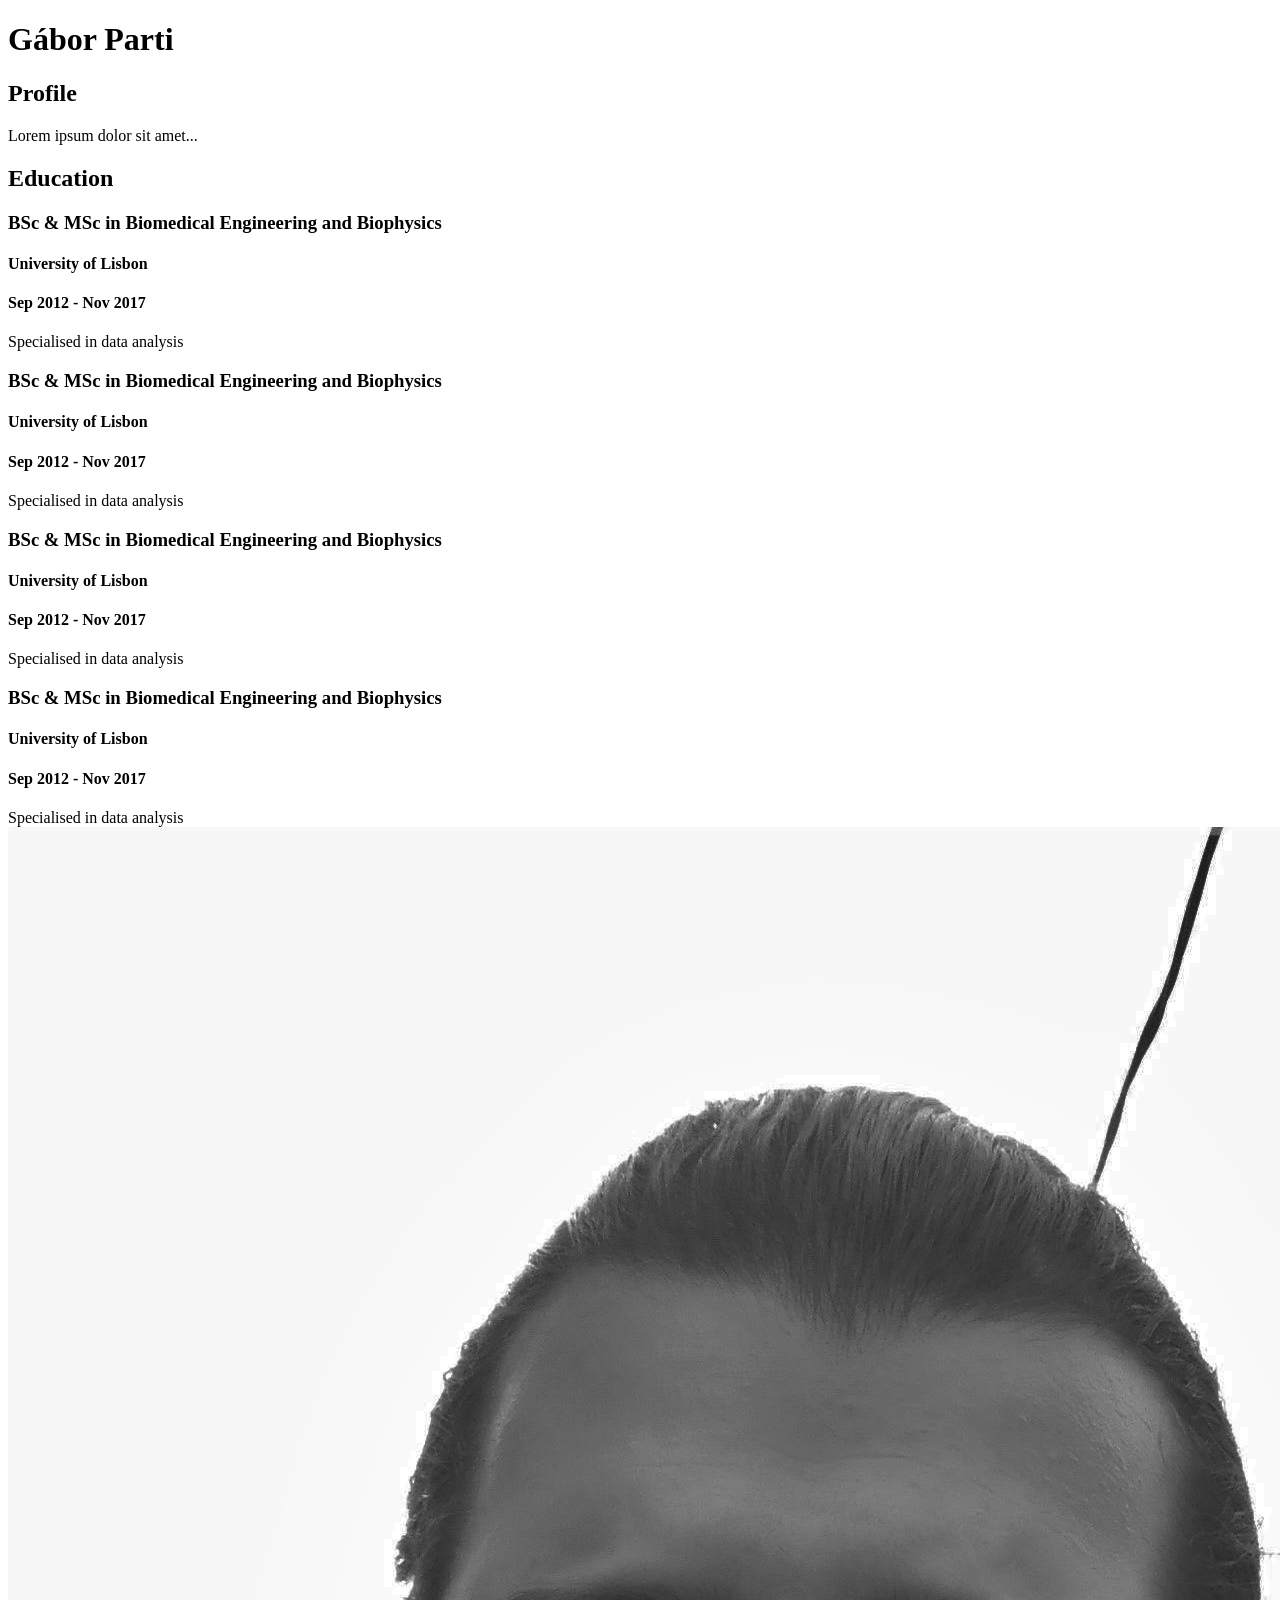
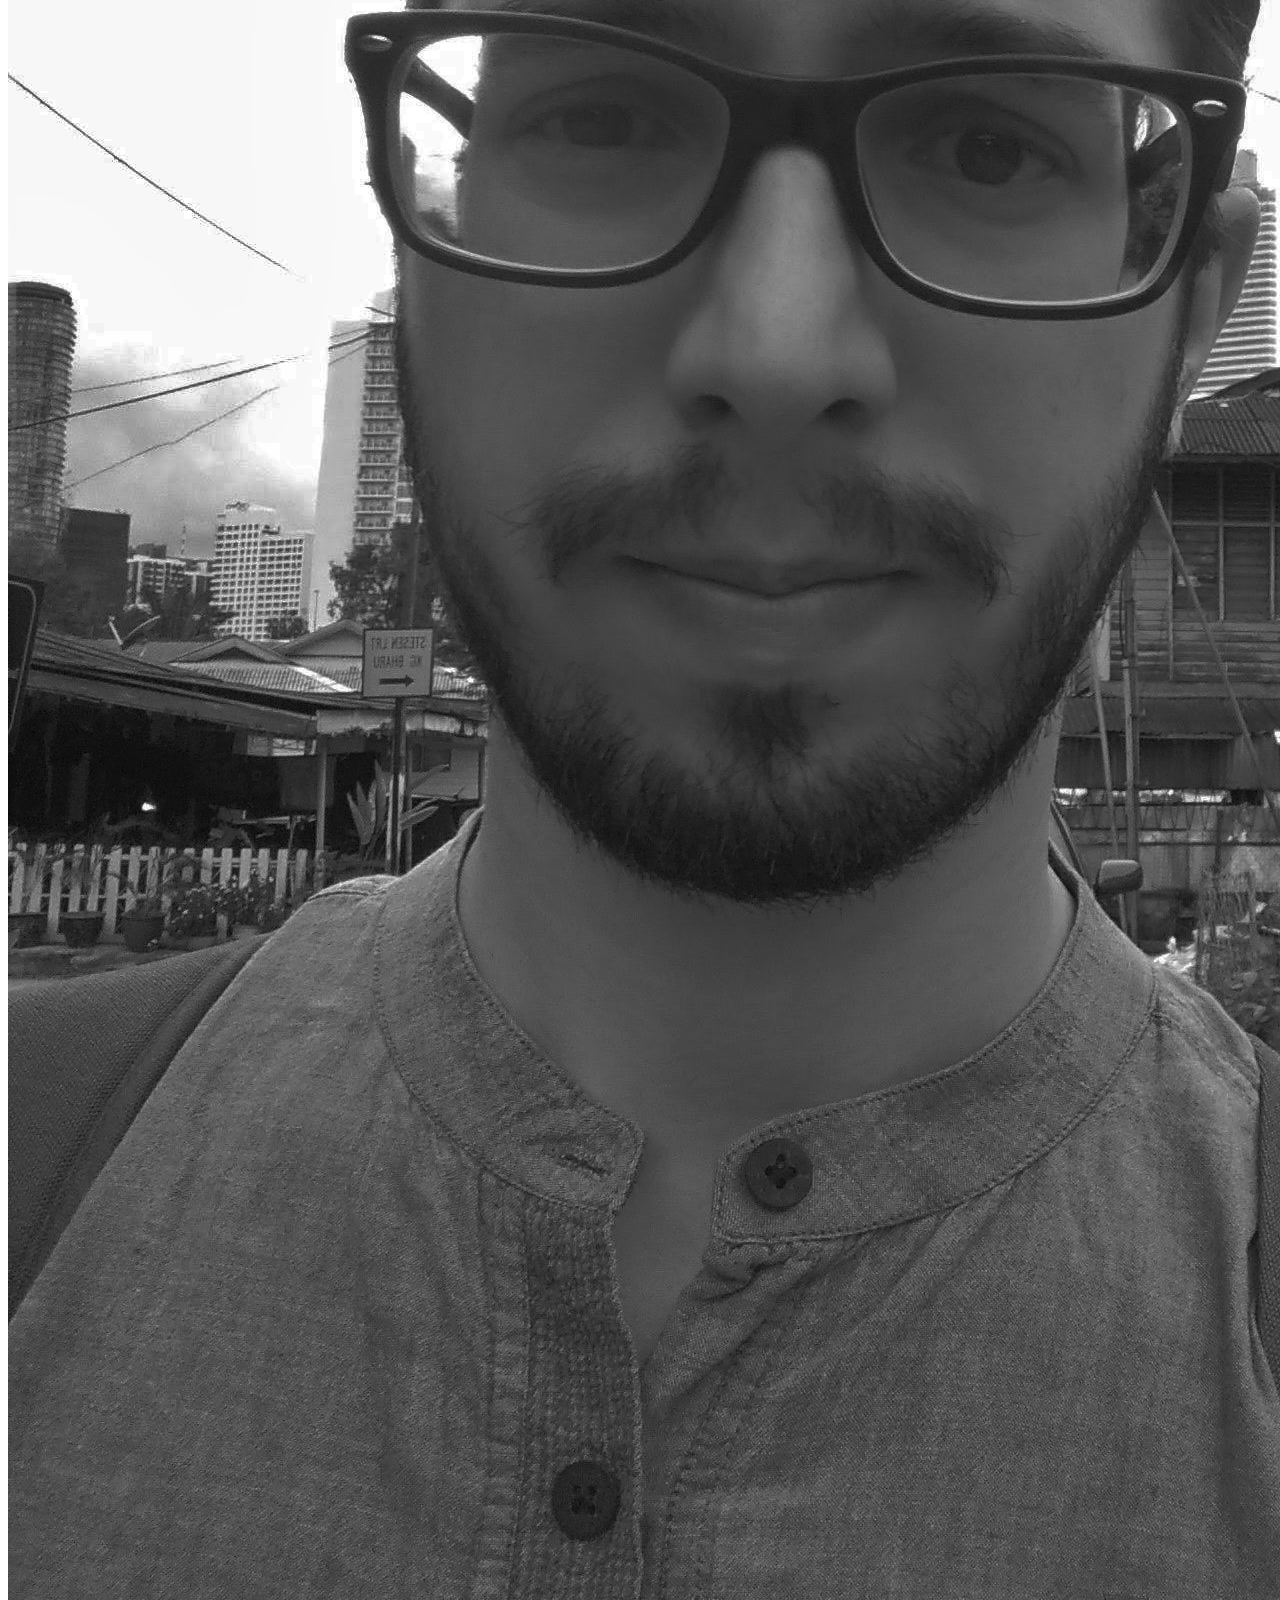
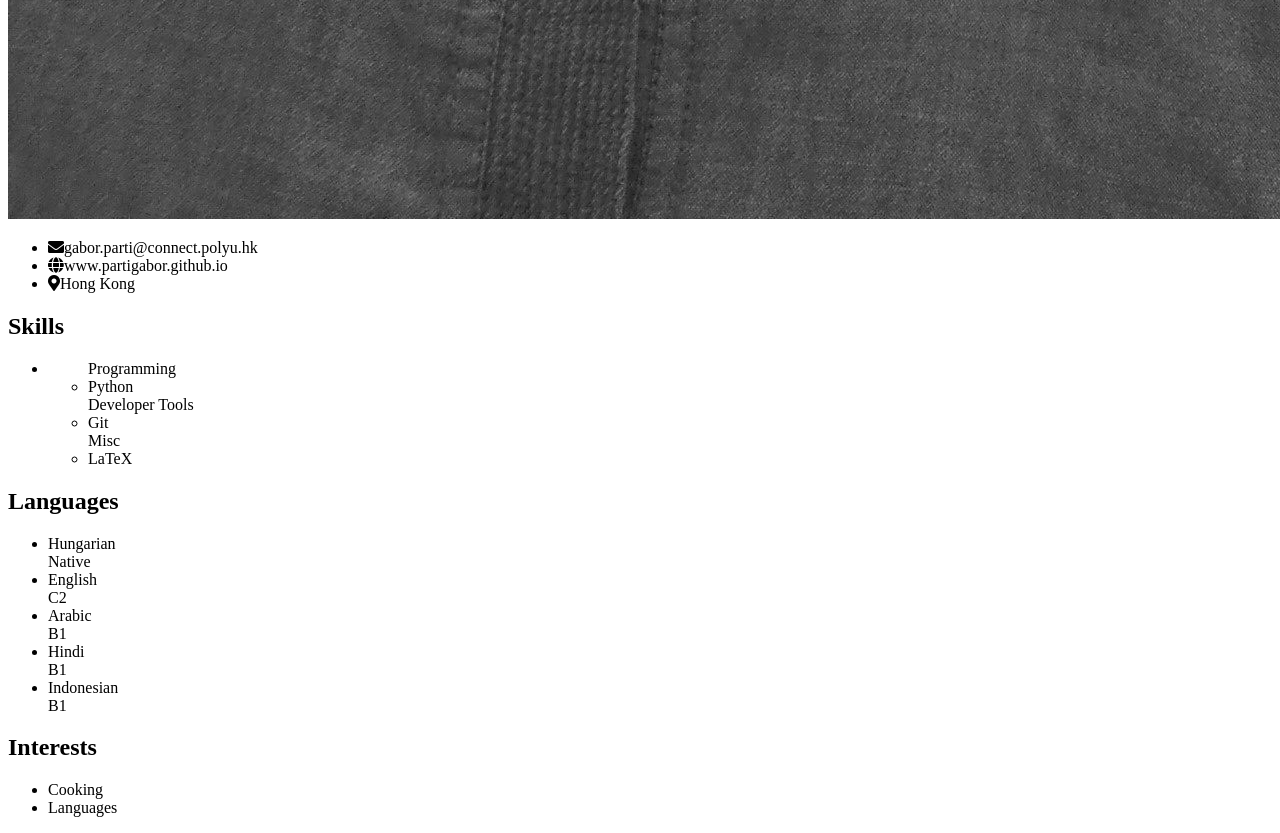
==== docs/index.html @ c067b1f2 "init" ====
<!DOCTYPE html>
<html lang="en">
    

<head>
	<meta name="generator" content="Hugo 0.102.3" />
    <meta charset="UTF-8">
    <meta name="viewport" content="width=device-width, initial-scale=1.0">
    <title>CV</title>

    <link rel="canonical" href="https://partigabor.github.io/cv/" />
    <link rel="stylesheet" href="https://fonts.googleapis.com/css?family=Raleway" />
    <link rel="stylesheet" href="https://fonts.googleapis.com/css?family=Raleway" />
    <link rel="stylesheet" href="https://fonts.googleapis.com/icon?family=Material+Icons" />
    <link rel="stylesheet" href="https://cdnjs.cloudflare.com/ajax/libs/font-awesome/5.15.3/css/all.min.css" integrity="sha512-iBBXm8fW90+nuLcSKlbmrPcLa0OT92xO1BIsZ+ywDWZCvqsWgccV3gFoRBv0z+8dLJgyAHIhR35VZc2oM/gI1w==" crossorigin="anonymous" referrerpolicy="no-referrer" />
    <link rel="stylesheet" href="/cv/style.main.min.005ed00816eb88f102e02040b5a384b4da3451d06d64830fe81d49ed9c777ef0.css" integrity="sha256-AF7QCBbriPEC4CBAtaOEtNo0UdBtZIMP6B1J7Zx3fvA=" crossorigin="anonymous" media="screen,print" />

    
        <meta property="og:title" content="CV" />
        <meta property="og:url" content="https://partigabor.github.io/cv/" />
        <meta property="og:type" content="website" />
        
            <meta property="og:image" content="https://partigabor.github.io/cv/img/avatar.jpg" />
        
        
            <meta property="og:description" content="Lorem ipsum dolor sit amet..." />
            <meta name="description" content="Lorem ipsum dolor sit amet..." />
        
    

    
</head>

<body>
    <div class="content">
        <div class="content__left">
            <h1 class="mainHeading">Gábor <span>Parti</span></h1>
            
<div id="profile" class="section">
    <div class="section__heading">
        <h2 class="section__title">Profile</h2>
    </div>
    <div class="section__content">
        <p>Lorem ipsum dolor sit amet...</p>
    </div>
</div>


            

            
<div id="education" class="section">
    <div class="section__heading">
        <h2 class="section__title">
            Education
        </h2>
    </div>
    <div class="section__content">
        
            <div class="education__item">
                <h3 class="education__title">BSc & MSc in Biomedical Engineering and Biophysics</h3>
                <h4 class="education__place">University of Lisbon</h4>
                <h4 class="education__date">Sep 2012 - Nov 2017</h4>
                <div class="education__description">Specialised in data analysis</div>
            </div>
        
            <div class="education__item">
                <h3 class="education__title">BSc & MSc in Biomedical Engineering and Biophysics</h3>
                <h4 class="education__place">University of Lisbon</h4>
                <h4 class="education__date">Sep 2012 - Nov 2017</h4>
                <div class="education__description">Specialised in data analysis</div>
            </div>
        
            <div class="education__item">
                <h3 class="education__title">BSc & MSc in Biomedical Engineering and Biophysics</h3>
                <h4 class="education__place">University of Lisbon</h4>
                <h4 class="education__date">Sep 2012 - Nov 2017</h4>
                <div class="education__description">Specialised in data analysis</div>
            </div>
        
            <div class="education__item">
                <h3 class="education__title">BSc & MSc in Biomedical Engineering and Biophysics</h3>
                <h4 class="education__place">University of Lisbon</h4>
                <h4 class="education__date">Sep 2012 - Nov 2017</h4>
                <div class="education__description">Specialised in data analysis</div>
            </div>
        
    </div>
</div>


            

        </div>
        <div class="content__right">
            
    <div class="sideSection avatar">
        <div class="avatar__container">
            <img class="avatar__img" src="img/avatar.jpg" alt="photo of me">
        </div>
    </div>

            
<div class="sideSection contact">
    <ul>
        
        <li class="contact__item">
            <i class="fas fa-envelope"></i><span>gabor.parti@connect.polyu.hk</span>
        </li>
        
        <li class="contact__item">
            <i class="fas fa-globe"></i><span>www.partigabor.github.io</span>
        </li>
        
        <li class="contact__item">
            <i class="fas fa-map-marker-alt"></i><span>Hong Kong</span>
        </li>
        
    </ul>
</div>


            
<div class="sideSection">
    <div class="sideSection__heading">
        <h2 class="sideSection__title">Skills</h2>
    </div>
    <div class="sideSection__content">
        <ul class="skills">
            <li>
                
                <ul class="skills__group">
                    <span>Programming</span>
                    
                    <li>Python</li>
                    
                </ul>
                
                <ul class="skills__group">
                    <span>Developer Tools</span>
                    
                    <li>Git</li>
                    
                </ul>
                
                <ul class="skills__group">
                    <span>Misc</span>
                    
                    <li>LaTeX</li>
                    
                </ul>
                
            </li>
        </ul>
    </div>
</div>


            
<div class="sideSection">
    <div class="sideSection__heading">
        <h2 class="sideSection__title">Languages</h2>
    </div>
    <div class="sideSection__content">
        <ul class="language">
            
            <li class="language__item">
                <div class="language__name">Hungarian</div>
                <div class="language__level">Native</div>
            </li>
            
            <li class="language__item">
                <div class="language__name">English</div>
                <div class="language__level">C2</div>
            </li>
            
            <li class="language__item">
                <div class="language__name">Arabic</div>
                <div class="language__level">B1</div>
            </li>
            
            <li class="language__item">
                <div class="language__name">Hindi</div>
                <div class="language__level">B1</div>
            </li>
            
            <li class="language__item">
                <div class="language__name">Indonesian</div>
                <div class="language__level">B1</div>
            </li>
            
        </ul>
    </div>
</div>


            

            
<div class="sideSection">
    <div class="sideSection__heading">
        <h2 class="sideSection__title">Interests</h2>
    </div>
    <div class="sideSection__content">
        <ul class="interests">
            
            <li class="interests__item">Cooking</li>
            
            <li class="interests__item">Languages</li>
            
        </ul>
    </div>
</div>


        </div>
    </div>
</body>
</html>
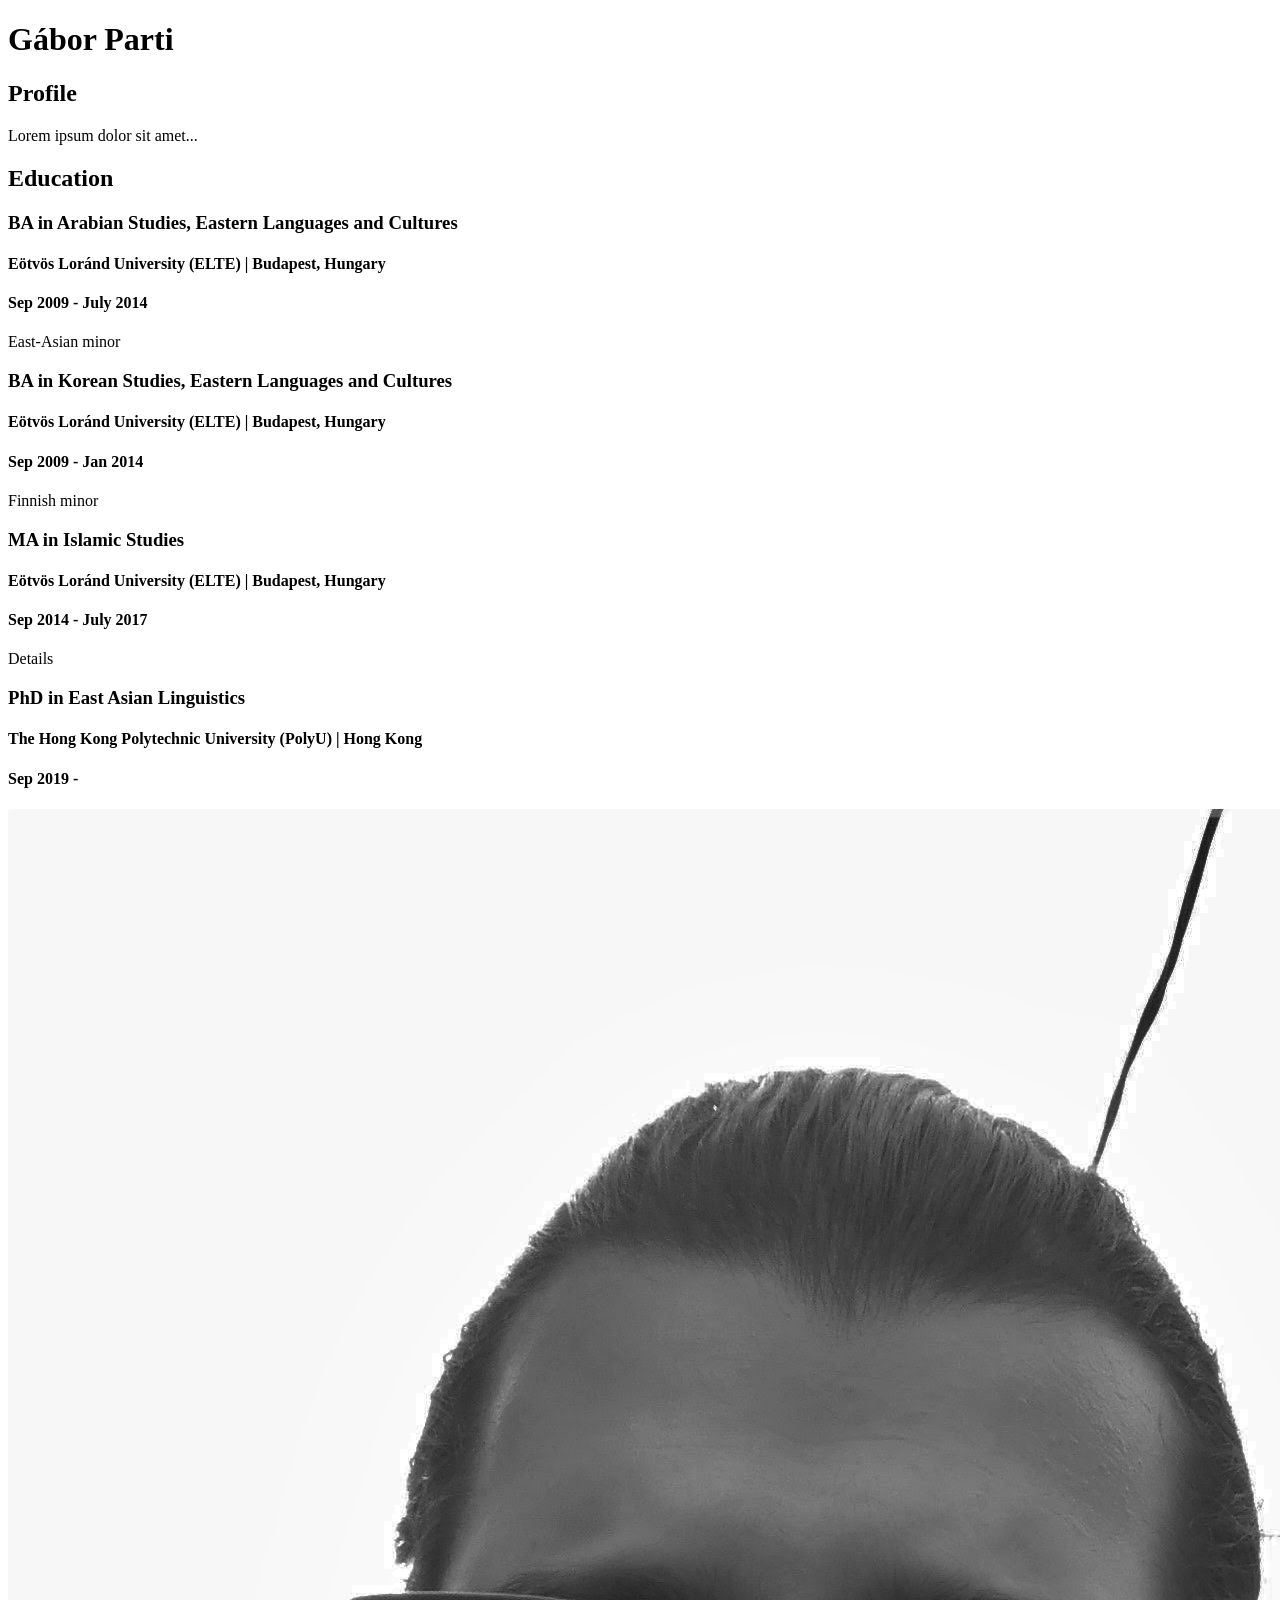
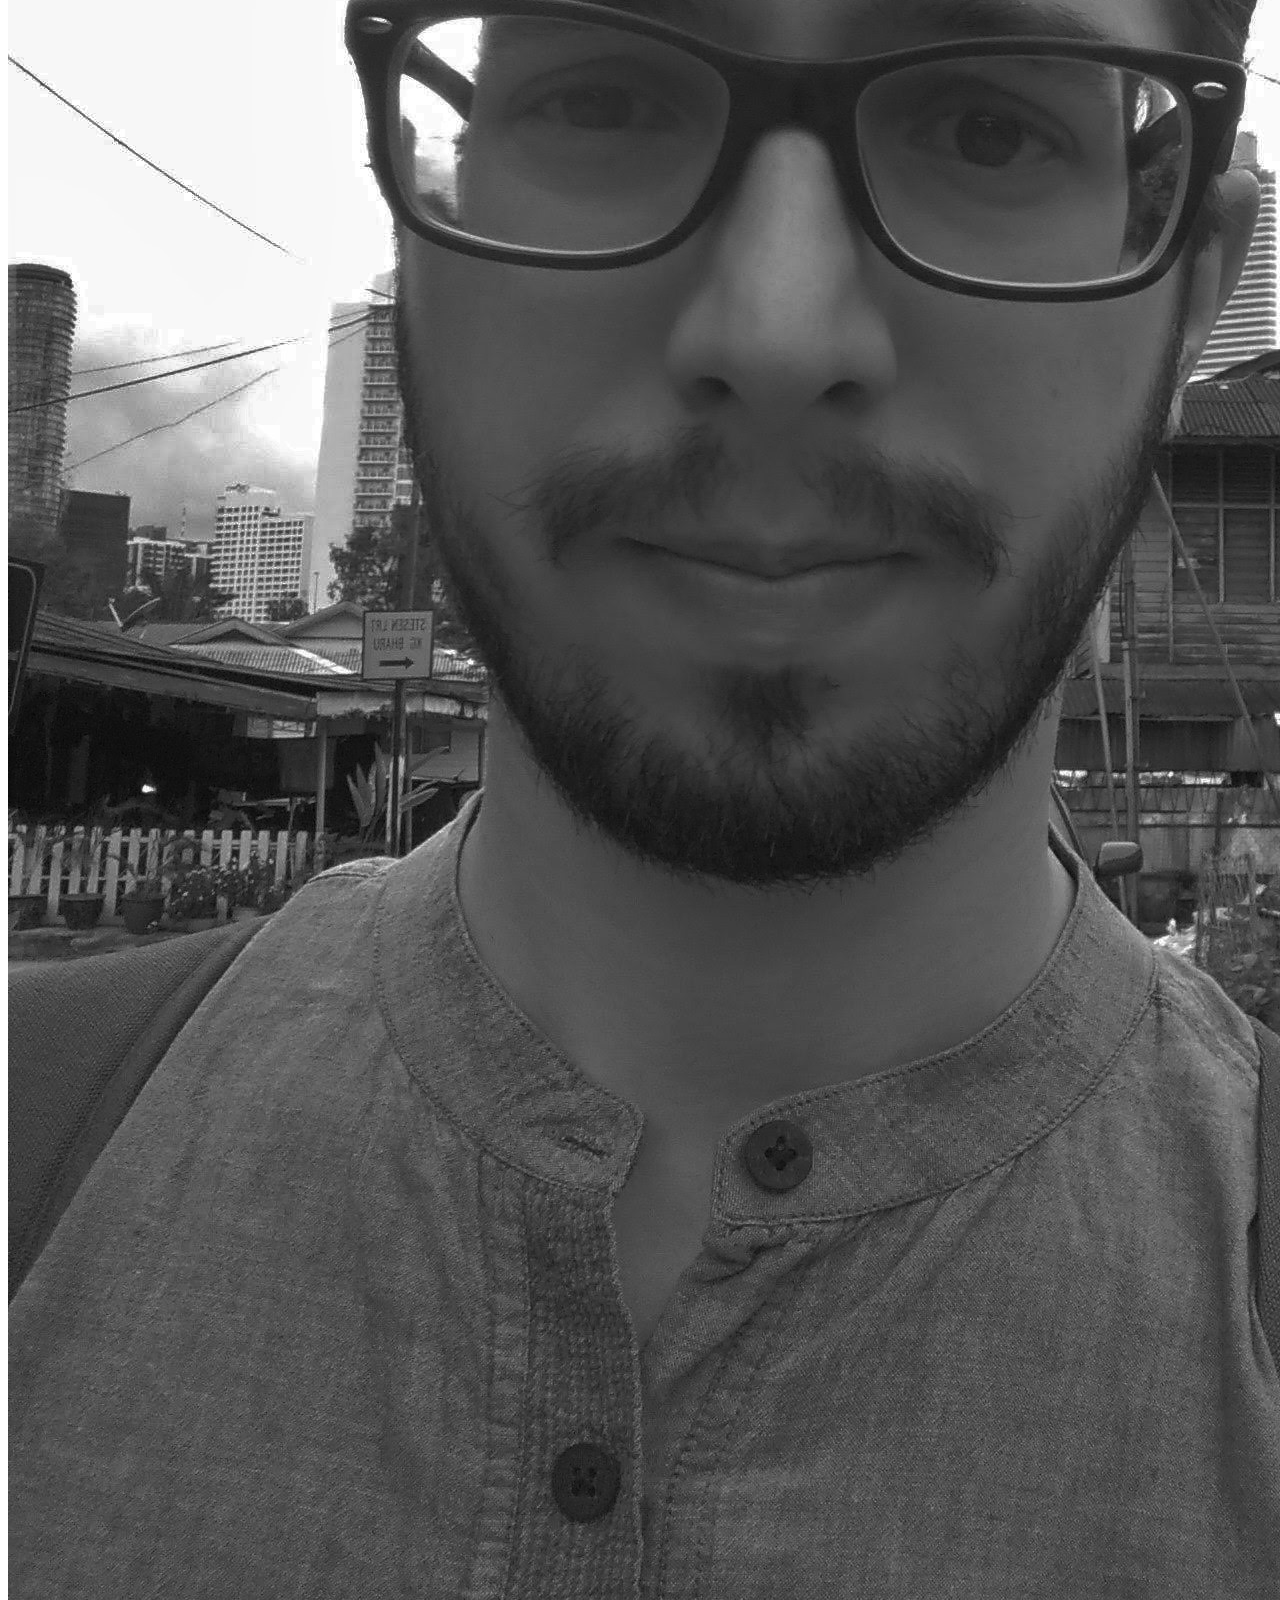
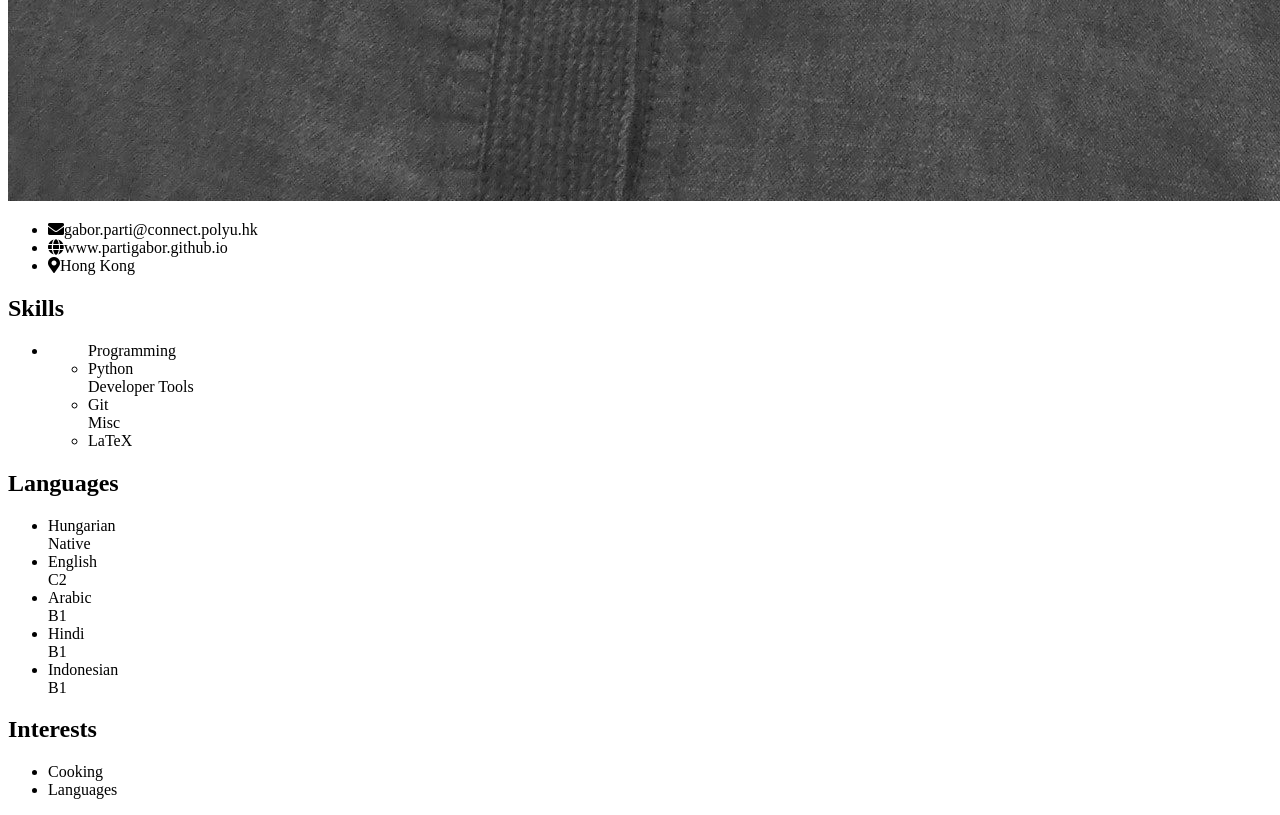
==== commit 70622e0b: "init" ====
--- a/docs/index.html
+++ b/docs/index.html
@@ -60,31 +60,31 @@
     <div class="section__content">
         
             <div class="education__item">
-                <h3 class="education__title">BSc & MSc in Biomedical Engineering and Biophysics</h3>
-                <h4 class="education__place">University of Lisbon</h4>
-                <h4 class="education__date">Sep 2012 - Nov 2017</h4>
-                <div class="education__description">Specialised in data analysis</div>
-            </div>
-        
-            <div class="education__item">
-                <h3 class="education__title">BSc & MSc in Biomedical Engineering and Biophysics</h3>
-                <h4 class="education__place">University of Lisbon</h4>
-                <h4 class="education__date">Sep 2012 - Nov 2017</h4>
-                <div class="education__description">Specialised in data analysis</div>
-            </div>
-        
-            <div class="education__item">
-                <h3 class="education__title">BSc & MSc in Biomedical Engineering and Biophysics</h3>
-                <h4 class="education__place">University of Lisbon</h4>
-                <h4 class="education__date">Sep 2012 - Nov 2017</h4>
-                <div class="education__description">Specialised in data analysis</div>
-            </div>
-        
-            <div class="education__item">
-                <h3 class="education__title">BSc & MSc in Biomedical Engineering and Biophysics</h3>
-                <h4 class="education__place">University of Lisbon</h4>
-                <h4 class="education__date">Sep 2012 - Nov 2017</h4>
-                <div class="education__description">Specialised in data analysis</div>
+                <h3 class="education__title">BA in Arabian Studies, Eastern Languages and Cultures</h3>
+                <h4 class="education__place">Eötvös Loránd University (ELTE) | Budapest, Hungary</h4>
+                <h4 class="education__date">Sep 2009 - July 2014</h4>
+                <div class="education__description">East-Asian minor</div>
+            </div>
+        
+            <div class="education__item">
+                <h3 class="education__title">BA in Korean Studies, Eastern Languages and Cultures</h3>
+                <h4 class="education__place">Eötvös Loránd University (ELTE) | Budapest, Hungary</h4>
+                <h4 class="education__date">Sep 2009 - Jan 2014</h4>
+                <div class="education__description">Finnish minor</div>
+            </div>
+        
+            <div class="education__item">
+                <h3 class="education__title">MA in Islamic Studies</h3>
+                <h4 class="education__place">Eötvös Loránd University (ELTE) | Budapest, Hungary</h4>
+                <h4 class="education__date">Sep 2014 - July 2017</h4>
+                <div class="education__description">Details</div>
+            </div>
+        
+            <div class="education__item">
+                <h3 class="education__title">PhD in East Asian Linguistics</h3>
+                <h4 class="education__place">The Hong Kong Polytechnic University (PolyU) | Hong Kong</h4>
+                <h4 class="education__date">Sep 2019 -</h4>
+                <div class="education__description"></div>
             </div>
         
     </div>
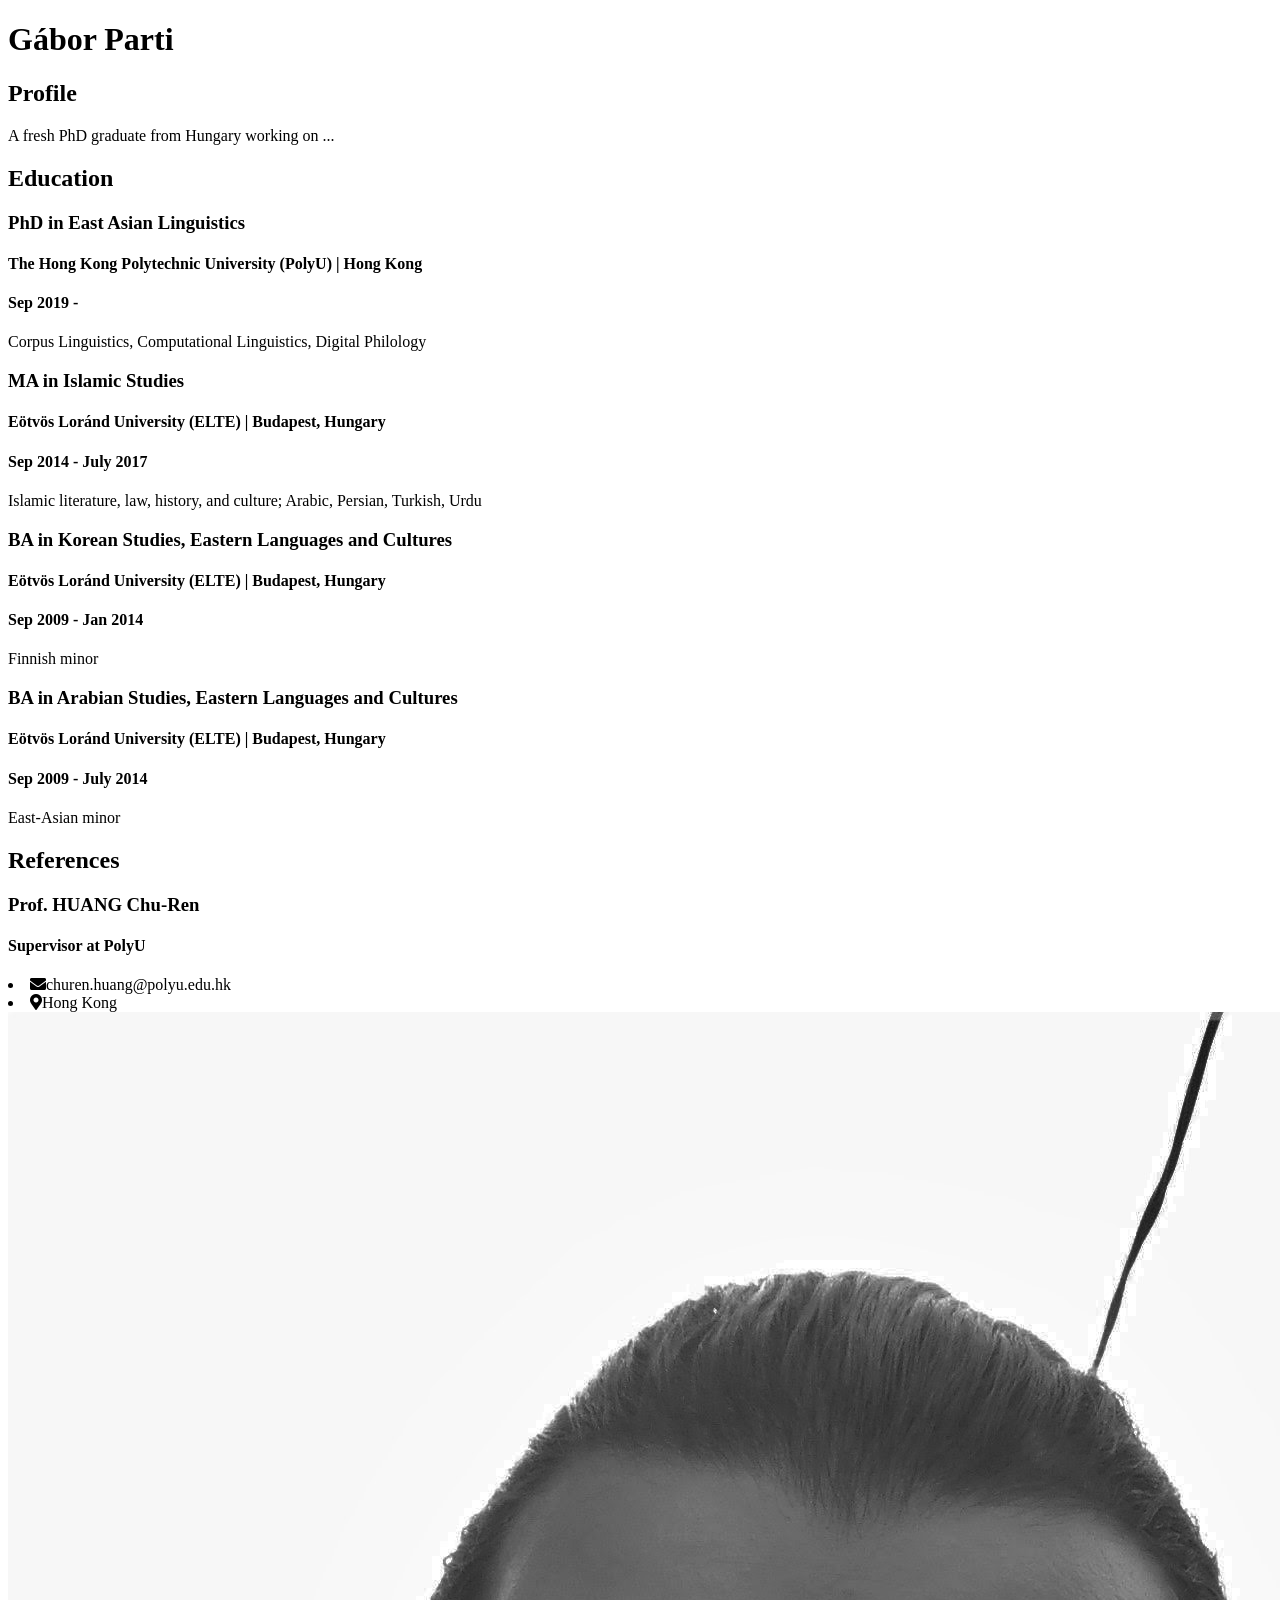
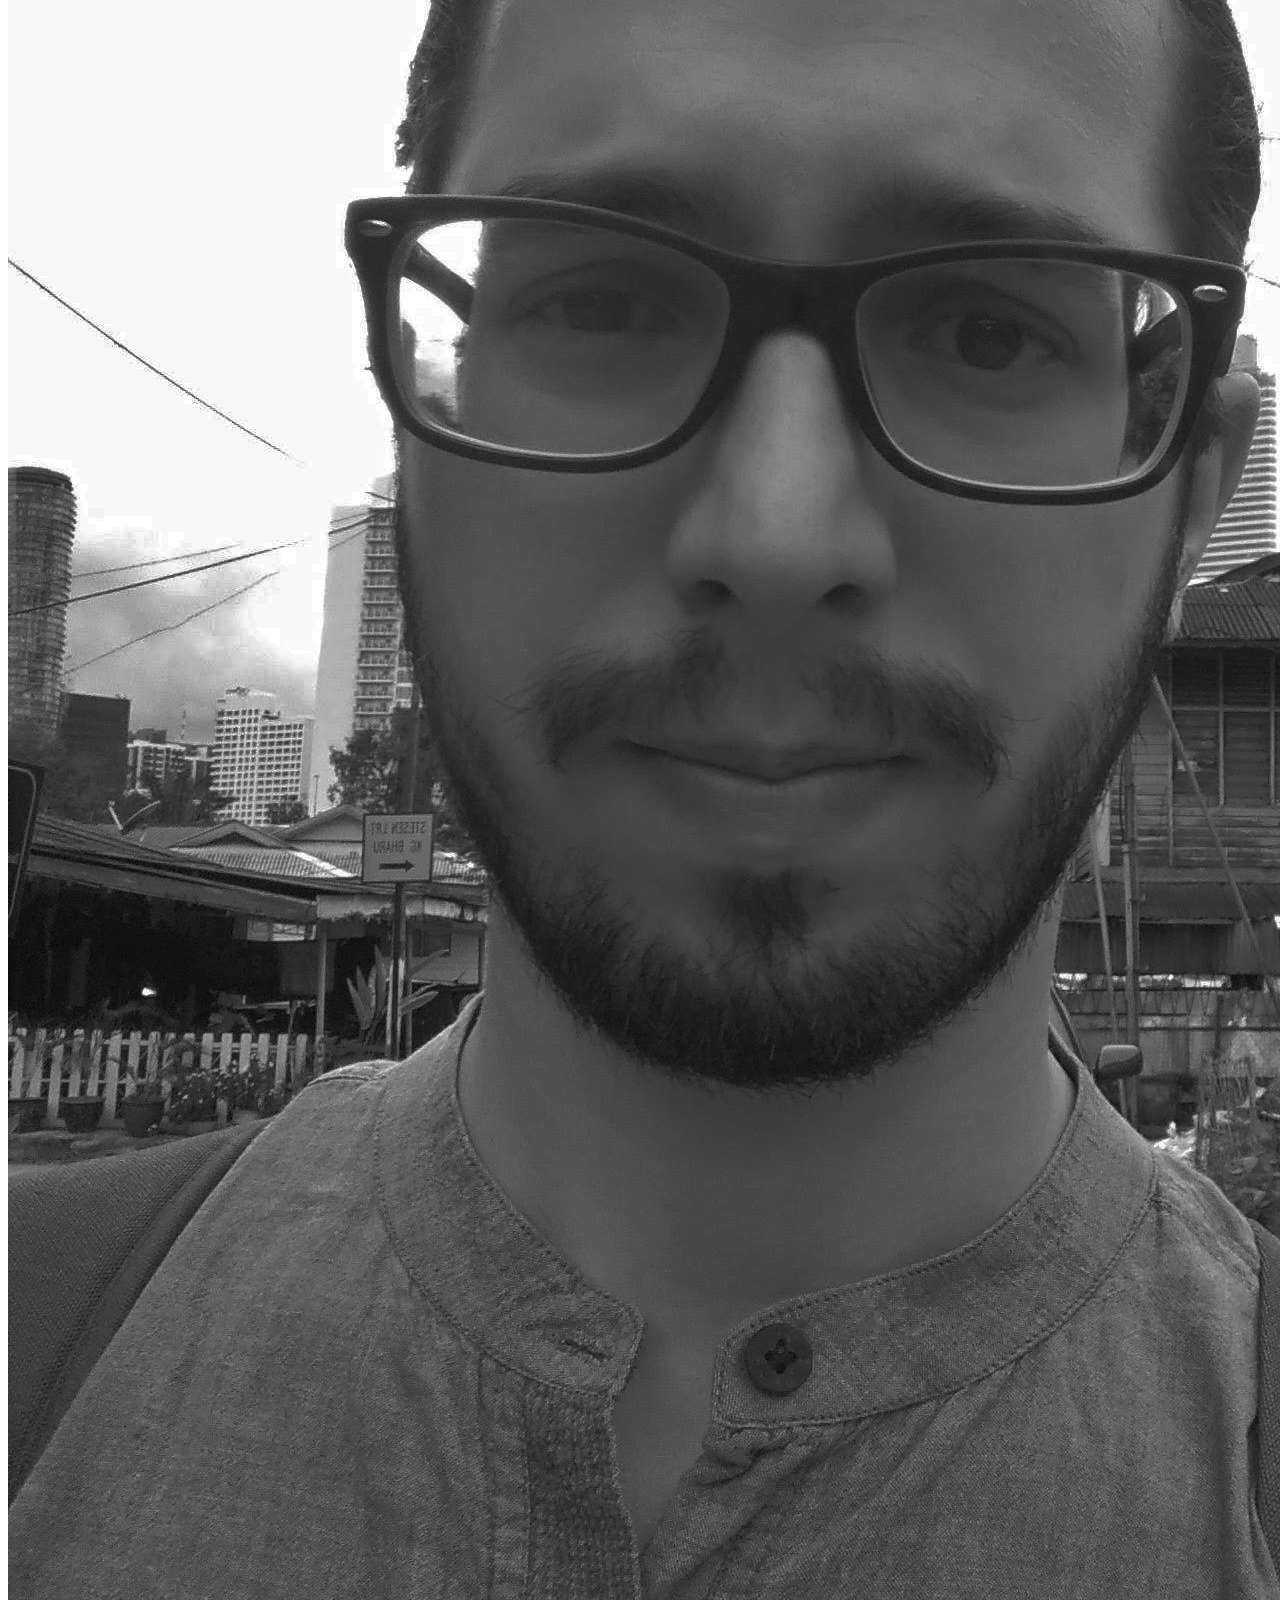
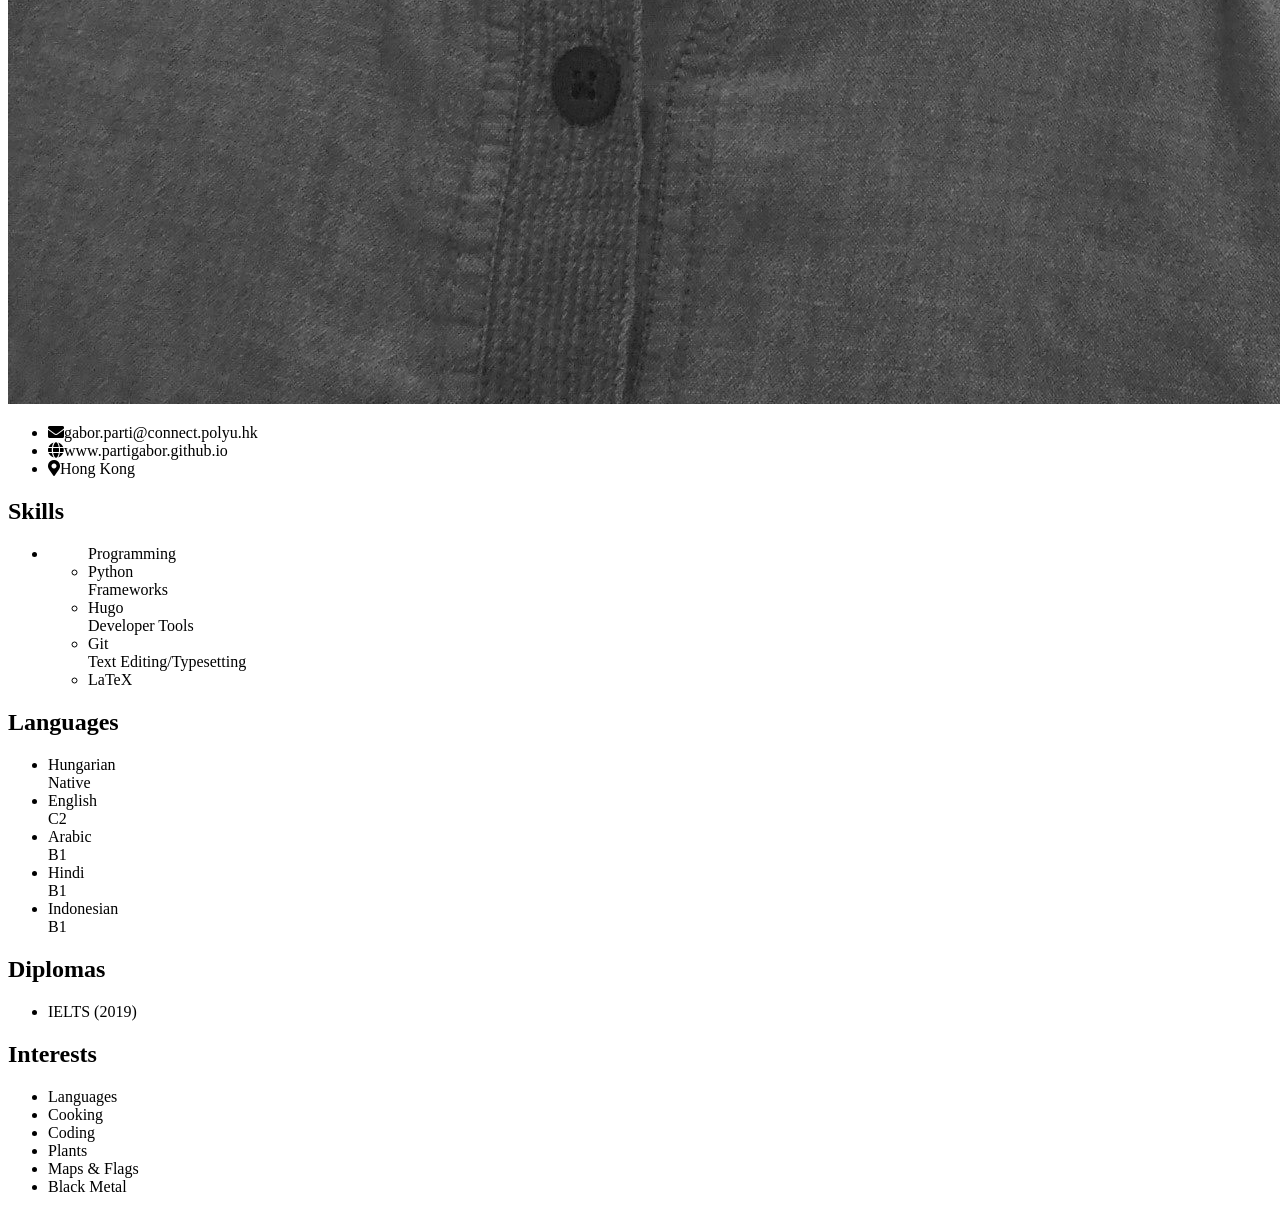
==== commit b5f483ab: "init" ====
--- a/docs/index.html
+++ b/docs/index.html
@@ -15,7 +15,7 @@
     <link rel="stylesheet" href="https://fonts.googleapis.com/css?family=Raleway" />
     <link rel="stylesheet" href="https://fonts.googleapis.com/icon?family=Material+Icons" />
     <link rel="stylesheet" href="https://cdnjs.cloudflare.com/ajax/libs/font-awesome/5.15.3/css/all.min.css" integrity="sha512-iBBXm8fW90+nuLcSKlbmrPcLa0OT92xO1BIsZ+ywDWZCvqsWgccV3gFoRBv0z+8dLJgyAHIhR35VZc2oM/gI1w==" crossorigin="anonymous" referrerpolicy="no-referrer" />
-    <link rel="stylesheet" href="/cv/style.main.min.005ed00816eb88f102e02040b5a384b4da3451d06d64830fe81d49ed9c777ef0.css" integrity="sha256-AF7QCBbriPEC4CBAtaOEtNo0UdBtZIMP6B1J7Zx3fvA=" crossorigin="anonymous" media="screen,print" />
+    <link rel="stylesheet" href="/cv/style.main.min.d51c382b9c529cb0b1f0b6c7a33a1ca40e11291a0112cdde50ebe4f38dcf4c45.css" integrity="sha256-1Rw4K5xSnLCx8LbHozocpA4RKRoBEs3eUOvk843PTEU=" crossorigin="anonymous" media="screen,print" />
 
     
         <meta property="og:title" content="CV" />
@@ -25,8 +25,8 @@
             <meta property="og:image" content="https://partigabor.github.io/cv/img/avatar.jpg" />
         
         
-            <meta property="og:description" content="Lorem ipsum dolor sit amet..." />
-            <meta name="description" content="Lorem ipsum dolor sit amet..." />
+            <meta property="og:description" content="A fresh PhD graduate from Hungary working on ..." />
+            <meta name="description" content="A fresh PhD graduate from Hungary working on ..." />
         
     
 
@@ -43,7 +43,7 @@
         <h2 class="section__title">Profile</h2>
     </div>
     <div class="section__content">
-        <p>Lorem ipsum dolor sit amet...</p>
+        <p>A fresh PhD graduate from Hungary working on ...</p>
     </div>
 </div>
 
@@ -60,38 +60,73 @@
     <div class="section__content">
         
             <div class="education__item">
+                <h3 class="education__title">PhD in East Asian Linguistics</h3>
+                <h4 class="education__place">The Hong Kong Polytechnic University (PolyU) | Hong Kong</h4>
+                <h4 class="education__date">Sep 2019 -</h4>
+                <div class="education__description">Corpus Linguistics, Computational Linguistics, Digital Philology</div>
+            </div>
+        
+            <div class="education__item">
+                <h3 class="education__title">MA in Islamic Studies</h3>
+                <h4 class="education__place">Eötvös Loránd University (ELTE) | Budapest, Hungary</h4>
+                <h4 class="education__date">Sep 2014 - July 2017</h4>
+                <div class="education__description">Islamic literature, law, history, and culture; Arabic, Persian, Turkish, Urdu</div>
+            </div>
+        
+            <div class="education__item">
+                <h3 class="education__title">BA in Korean Studies, Eastern Languages and Cultures</h3>
+                <h4 class="education__place">Eötvös Loránd University (ELTE) | Budapest, Hungary</h4>
+                <h4 class="education__date">Sep 2009 - Jan 2014</h4>
+                <div class="education__description">Finnish minor</div>
+            </div>
+        
+            <div class="education__item">
                 <h3 class="education__title">BA in Arabian Studies, Eastern Languages and Cultures</h3>
                 <h4 class="education__place">Eötvös Loránd University (ELTE) | Budapest, Hungary</h4>
                 <h4 class="education__date">Sep 2009 - July 2014</h4>
                 <div class="education__description">East-Asian minor</div>
             </div>
         
-            <div class="education__item">
-                <h3 class="education__title">BA in Korean Studies, Eastern Languages and Cultures</h3>
-                <h4 class="education__place">Eötvös Loránd University (ELTE) | Budapest, Hungary</h4>
-                <h4 class="education__date">Sep 2009 - Jan 2014</h4>
-                <div class="education__description">Finnish minor</div>
-            </div>
-        
-            <div class="education__item">
-                <h3 class="education__title">MA in Islamic Studies</h3>
-                <h4 class="education__place">Eötvös Loránd University (ELTE) | Budapest, Hungary</h4>
-                <h4 class="education__date">Sep 2014 - July 2017</h4>
-                <div class="education__description">Details</div>
-            </div>
-        
-            <div class="education__item">
-                <h3 class="education__title">PhD in East Asian Linguistics</h3>
-                <h4 class="education__place">The Hong Kong Polytechnic University (PolyU) | Hong Kong</h4>
-                <h4 class="education__date">Sep 2019 -</h4>
-                <div class="education__description"></div>
-            </div>
-        
-    </div>
-</div>
-
-
-            
+    </div>
+</div>
+
+
+            
+<div id="references" class="section">
+    <div class="section__heading">
+        <h2 class="section__title">References</h2>
+    </div>
+    <div class="section__content">
+        <div class="references">
+            
+            <div class="references__item">
+                <div class="references__person">
+                    <div class="references__header">
+                        <h3 class="references__name">
+                            Prof. HUANG Chu-Ren
+                        </h3>
+                    </div>
+                    <div class="references__subheader">
+                        <h4 class="references__relation">
+                            Supervisor at PolyU
+                        </h4>
+                    </div>
+                    
+                        <li class="references__contact">
+                            <i class="fas fa-envelope"></i><span>churen.huang@polyu.edu.hk</span>
+                        </li>
+                    
+                        <li class="references__contact">
+                            <i class="fas fa-map-marker-alt"></i><span>Hong Kong</span>
+                        </li>
+                    
+                </div>
+            </div>
+            
+        </div>
+    </div>
+</div>
+
 
         </div>
         <div class="content__right">
@@ -139,6 +174,13 @@
                 </ul>
                 
                 <ul class="skills__group">
+                    <span>Frameworks</span>
+                    
+                    <li>Hugo</li>
+                    
+                </ul>
+                
+                <ul class="skills__group">
                     <span>Developer Tools</span>
                     
                     <li>Git</li>
@@ -146,7 +188,7 @@
                 </ul>
                 
                 <ul class="skills__group">
-                    <span>Misc</span>
+                    <span>Text Editing/Typesetting</span>
                     
                     <li>LaTeX</li>
                     
@@ -197,6 +239,19 @@
 
 
             
+<div class="sideSection">
+    <div class="sideSection__heading">
+        <h2 class="sideSection__title">Diplomas</h2>
+    </div>
+    <div class="sideSection__content">
+        <ul>
+            
+            <li>IELTS (2019)</li>
+            
+        </ul>
+    </div>
+</div>
+
 
             
 <div class="sideSection">
@@ -206,9 +261,17 @@
     <div class="sideSection__content">
         <ul class="interests">
             
+            <li class="interests__item">Languages</li>
+            
             <li class="interests__item">Cooking</li>
             
-            <li class="interests__item">Languages</li>
+            <li class="interests__item">Coding</li>
+            
+            <li class="interests__item">Plants</li>
+            
+            <li class="interests__item">Maps & Flags</li>
+            
+            <li class="interests__item">Black Metal</li>
             
         </ul>
     </div>
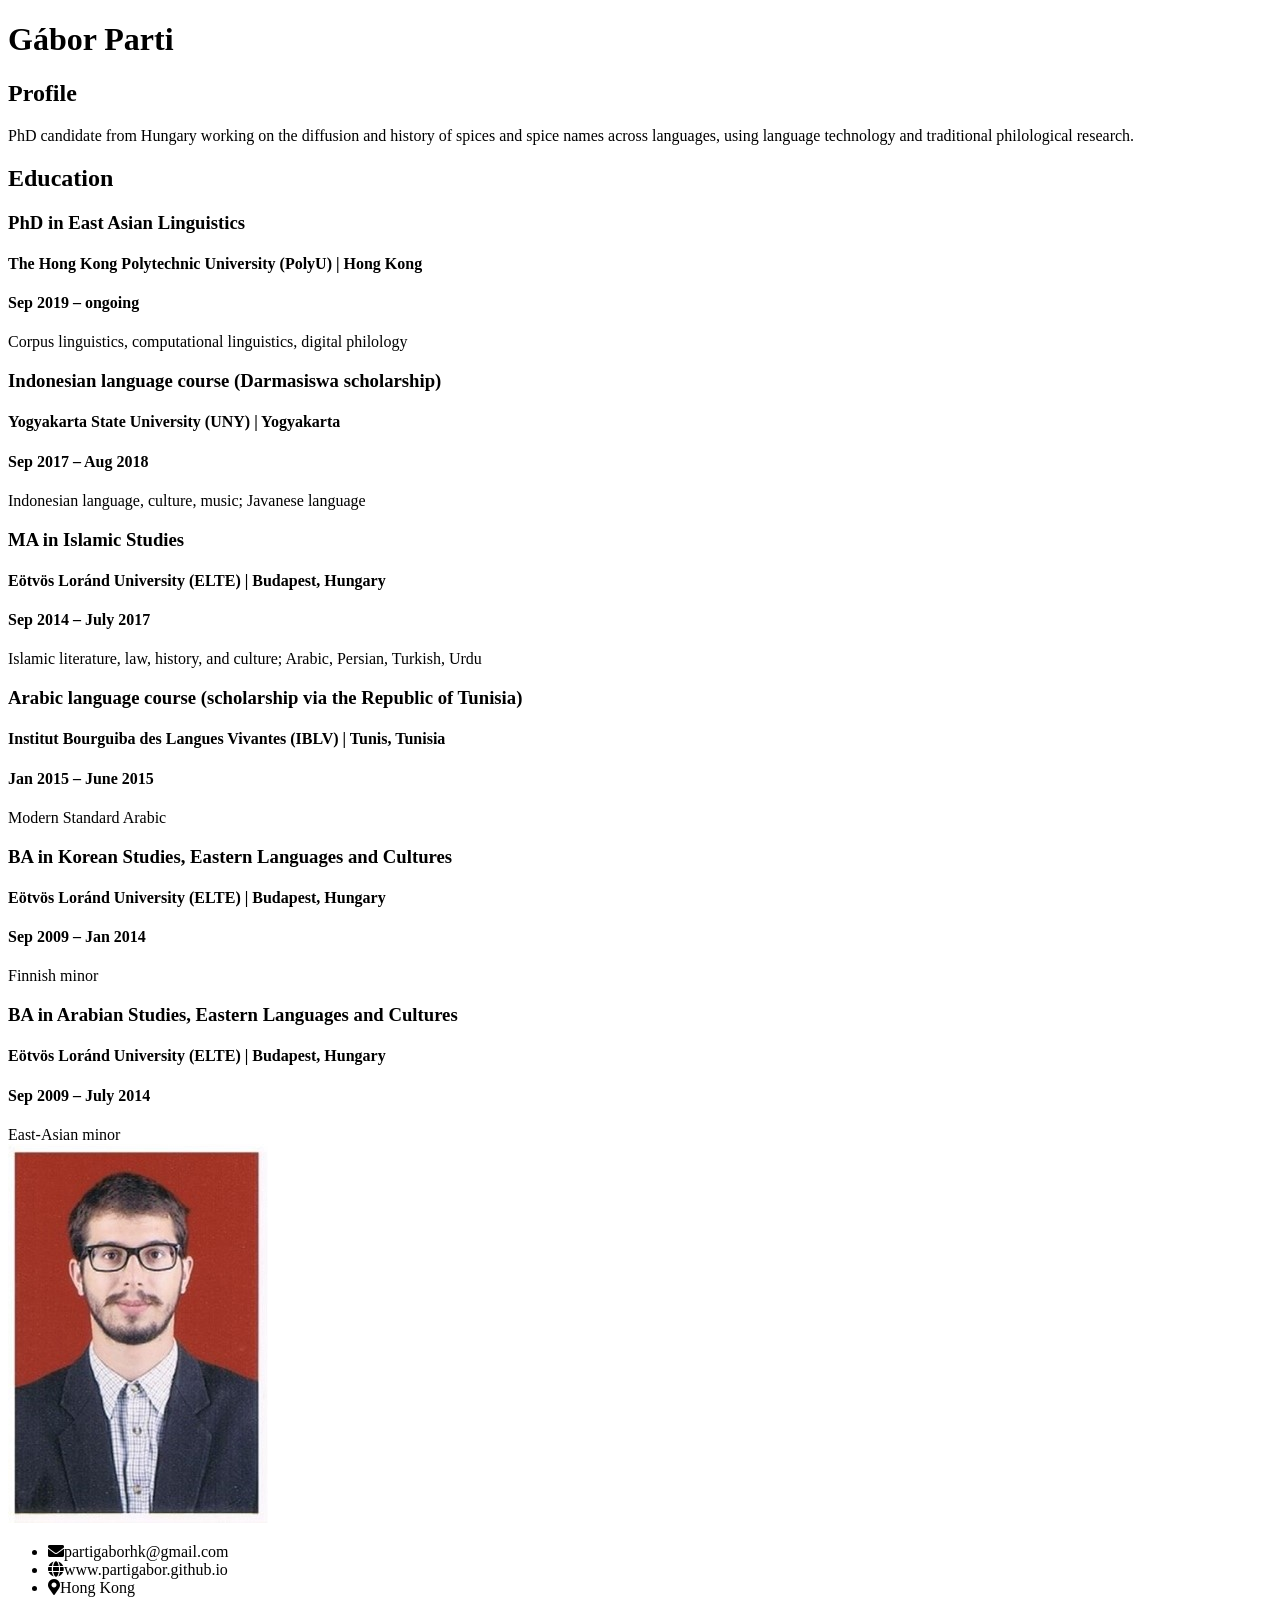
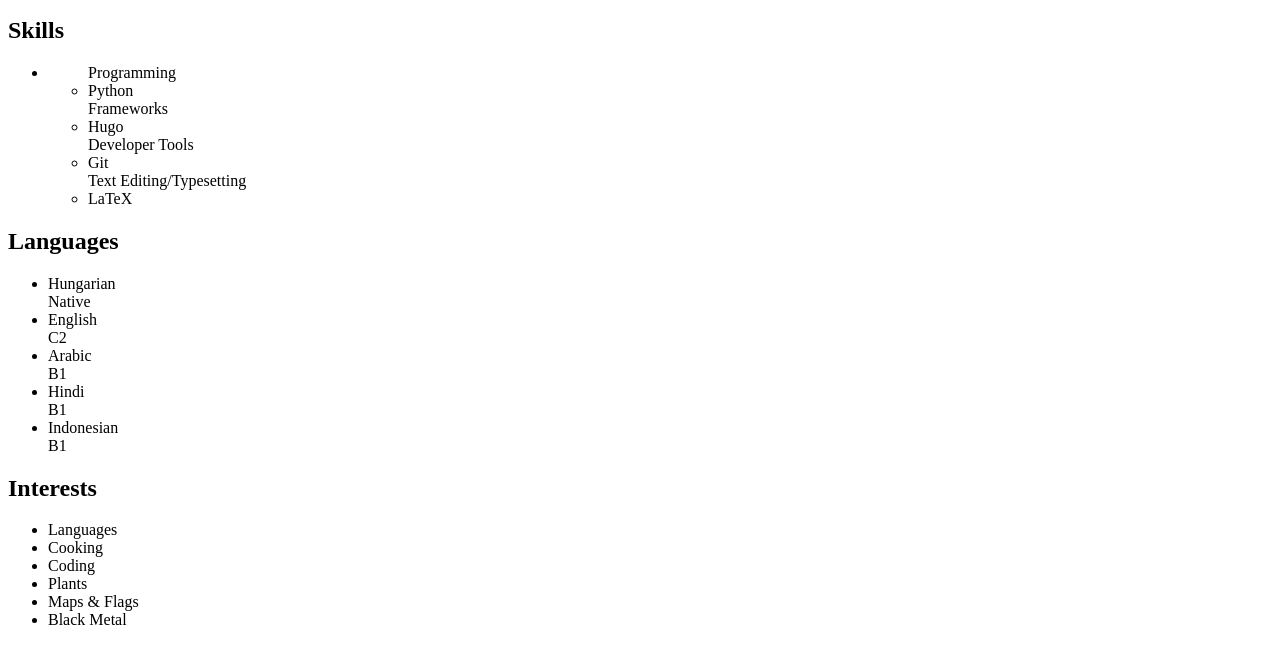
==== commit 0b15afcd: "init" ====
--- a/docs/index.html
+++ b/docs/index.html
@@ -25,8 +25,8 @@
             <meta property="og:image" content="https://partigabor.github.io/cv/img/avatar.jpg" />
         
         
-            <meta property="og:description" content="A fresh PhD graduate from Hungary working on ..." />
-            <meta name="description" content="A fresh PhD graduate from Hungary working on ..." />
+            <meta property="og:description" content="PhD candidate from Hungary working on the diffusion and history of spices and spice names across languages, using language technology and traditional philological research." />
+            <meta name="description" content="PhD candidate from Hungary working on the diffusion and history of spices and spice names across languages, using language technology and traditional philological research." />
         
     
 
@@ -43,7 +43,7 @@
         <h2 class="section__title">Profile</h2>
     </div>
     <div class="section__content">
-        <p>A fresh PhD graduate from Hungary working on ...</p>
+        <p>PhD candidate from Hungary working on the diffusion and history of spices and spice names across languages, using language technology and traditional philological research.</p>
     </div>
 </div>
 
@@ -62,28 +62,42 @@
             <div class="education__item">
                 <h3 class="education__title">PhD in East Asian Linguistics</h3>
                 <h4 class="education__place">The Hong Kong Polytechnic University (PolyU) | Hong Kong</h4>
-                <h4 class="education__date">Sep 2019 -</h4>
-                <div class="education__description">Corpus Linguistics, Computational Linguistics, Digital Philology</div>
+                <h4 class="education__date">Sep 2019 – ongoing</h4>
+                <div class="education__description">Corpus linguistics, computational linguistics, digital philology</div>
+            </div>
+        
+            <div class="education__item">
+                <h3 class="education__title">Indonesian language course (Darmasiswa scholarship)</h3>
+                <h4 class="education__place">Yogyakarta State University (UNY) | Yogyakarta</h4>
+                <h4 class="education__date">Sep 2017 – Aug 2018</h4>
+                <div class="education__description">Indonesian language, culture, music; Javanese language</div>
             </div>
         
             <div class="education__item">
                 <h3 class="education__title">MA in Islamic Studies</h3>
                 <h4 class="education__place">Eötvös Loránd University (ELTE) | Budapest, Hungary</h4>
-                <h4 class="education__date">Sep 2014 - July 2017</h4>
+                <h4 class="education__date">Sep 2014 – July 2017</h4>
                 <div class="education__description">Islamic literature, law, history, and culture; Arabic, Persian, Turkish, Urdu</div>
+            </div>
+        
+            <div class="education__item">
+                <h3 class="education__title">Arabic language course (scholarship via the Republic of Tunisia)</h3>
+                <h4 class="education__place">Institut Bourguiba des Langues Vivantes (IBLV) | Tunis, Tunisia</h4>
+                <h4 class="education__date">Jan 2015 – June 2015</h4>
+                <div class="education__description">Modern Standard Arabic</div>
             </div>
         
             <div class="education__item">
                 <h3 class="education__title">BA in Korean Studies, Eastern Languages and Cultures</h3>
                 <h4 class="education__place">Eötvös Loránd University (ELTE) | Budapest, Hungary</h4>
-                <h4 class="education__date">Sep 2009 - Jan 2014</h4>
+                <h4 class="education__date">Sep 2009 – Jan 2014</h4>
                 <div class="education__description">Finnish minor</div>
             </div>
         
             <div class="education__item">
                 <h3 class="education__title">BA in Arabian Studies, Eastern Languages and Cultures</h3>
                 <h4 class="education__place">Eötvös Loránd University (ELTE) | Budapest, Hungary</h4>
-                <h4 class="education__date">Sep 2009 - July 2014</h4>
+                <h4 class="education__date">Sep 2009 – July 2014</h4>
                 <div class="education__description">East-Asian minor</div>
             </div>
         
@@ -92,41 +106,6 @@
 
 
             
-<div id="references" class="section">
-    <div class="section__heading">
-        <h2 class="section__title">References</h2>
-    </div>
-    <div class="section__content">
-        <div class="references">
-            
-            <div class="references__item">
-                <div class="references__person">
-                    <div class="references__header">
-                        <h3 class="references__name">
-                            Prof. HUANG Chu-Ren
-                        </h3>
-                    </div>
-                    <div class="references__subheader">
-                        <h4 class="references__relation">
-                            Supervisor at PolyU
-                        </h4>
-                    </div>
-                    
-                        <li class="references__contact">
-                            <i class="fas fa-envelope"></i><span>churen.huang@polyu.edu.hk</span>
-                        </li>
-                    
-                        <li class="references__contact">
-                            <i class="fas fa-map-marker-alt"></i><span>Hong Kong</span>
-                        </li>
-                    
-                </div>
-            </div>
-            
-        </div>
-    </div>
-</div>
-
 
         </div>
         <div class="content__right">
@@ -142,7 +121,7 @@
     <ul>
         
         <li class="contact__item">
-            <i class="fas fa-envelope"></i><span>gabor.parti@connect.polyu.hk</span>
+            <i class="fas fa-envelope"></i><span>partigaborhk@gmail.com</span>
         </li>
         
         <li class="contact__item">
@@ -239,19 +218,6 @@
 
 
             
-<div class="sideSection">
-    <div class="sideSection__heading">
-        <h2 class="sideSection__title">Diplomas</h2>
-    </div>
-    <div class="sideSection__content">
-        <ul>
-            
-            <li>IELTS (2019)</li>
-            
-        </ul>
-    </div>
-</div>
-
 
             
 <div class="sideSection">
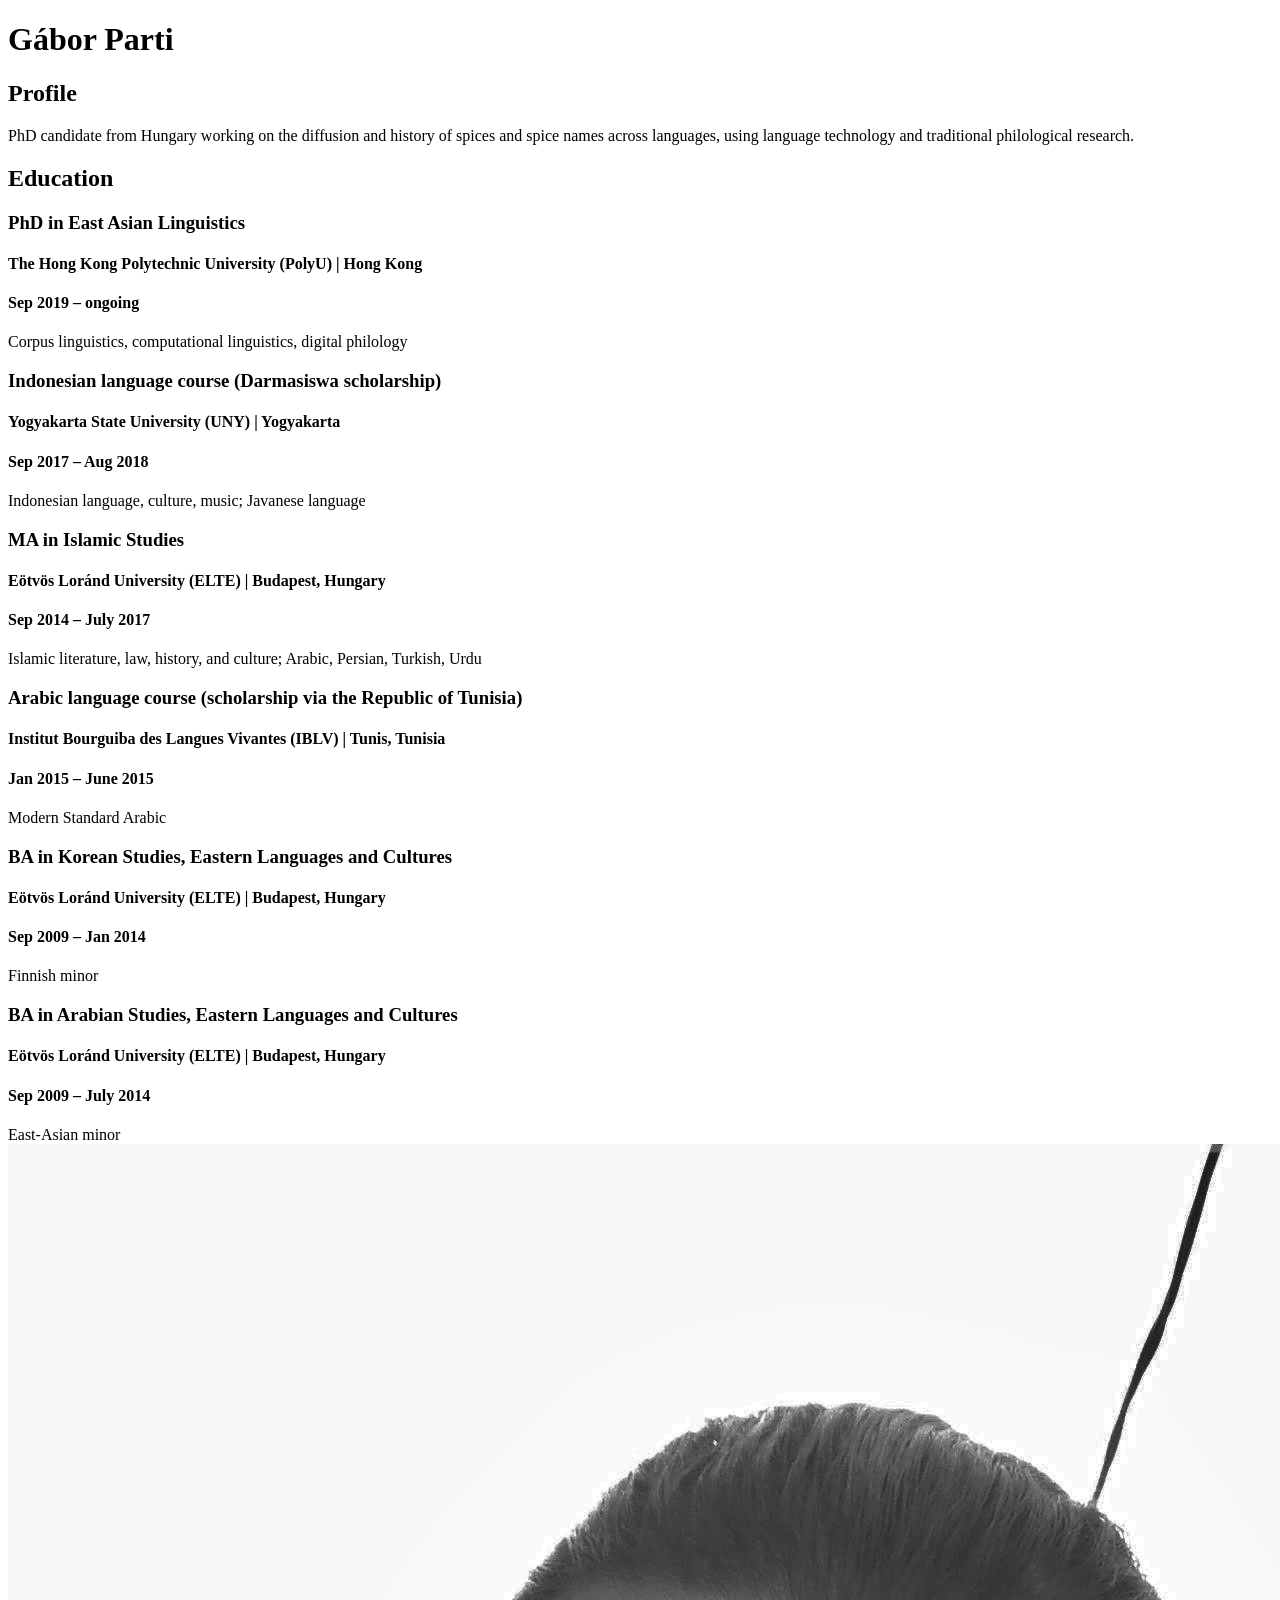
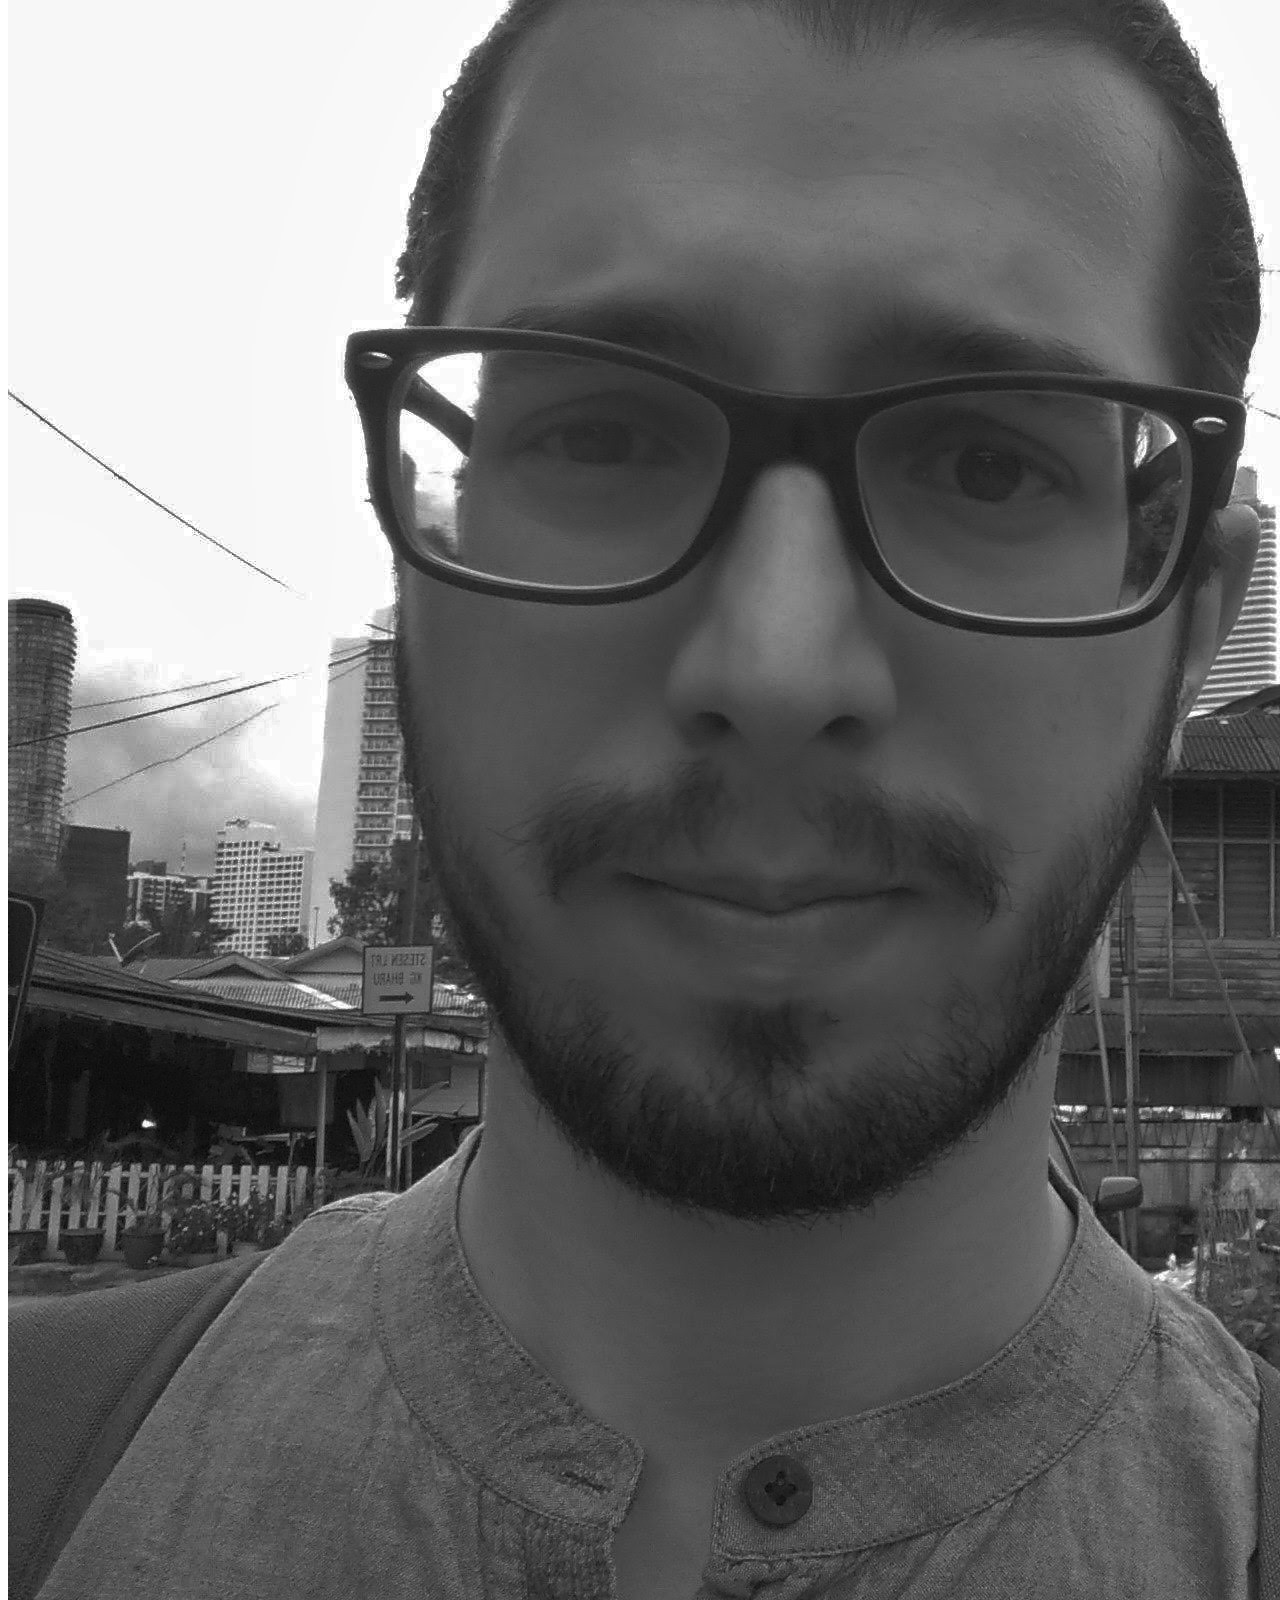
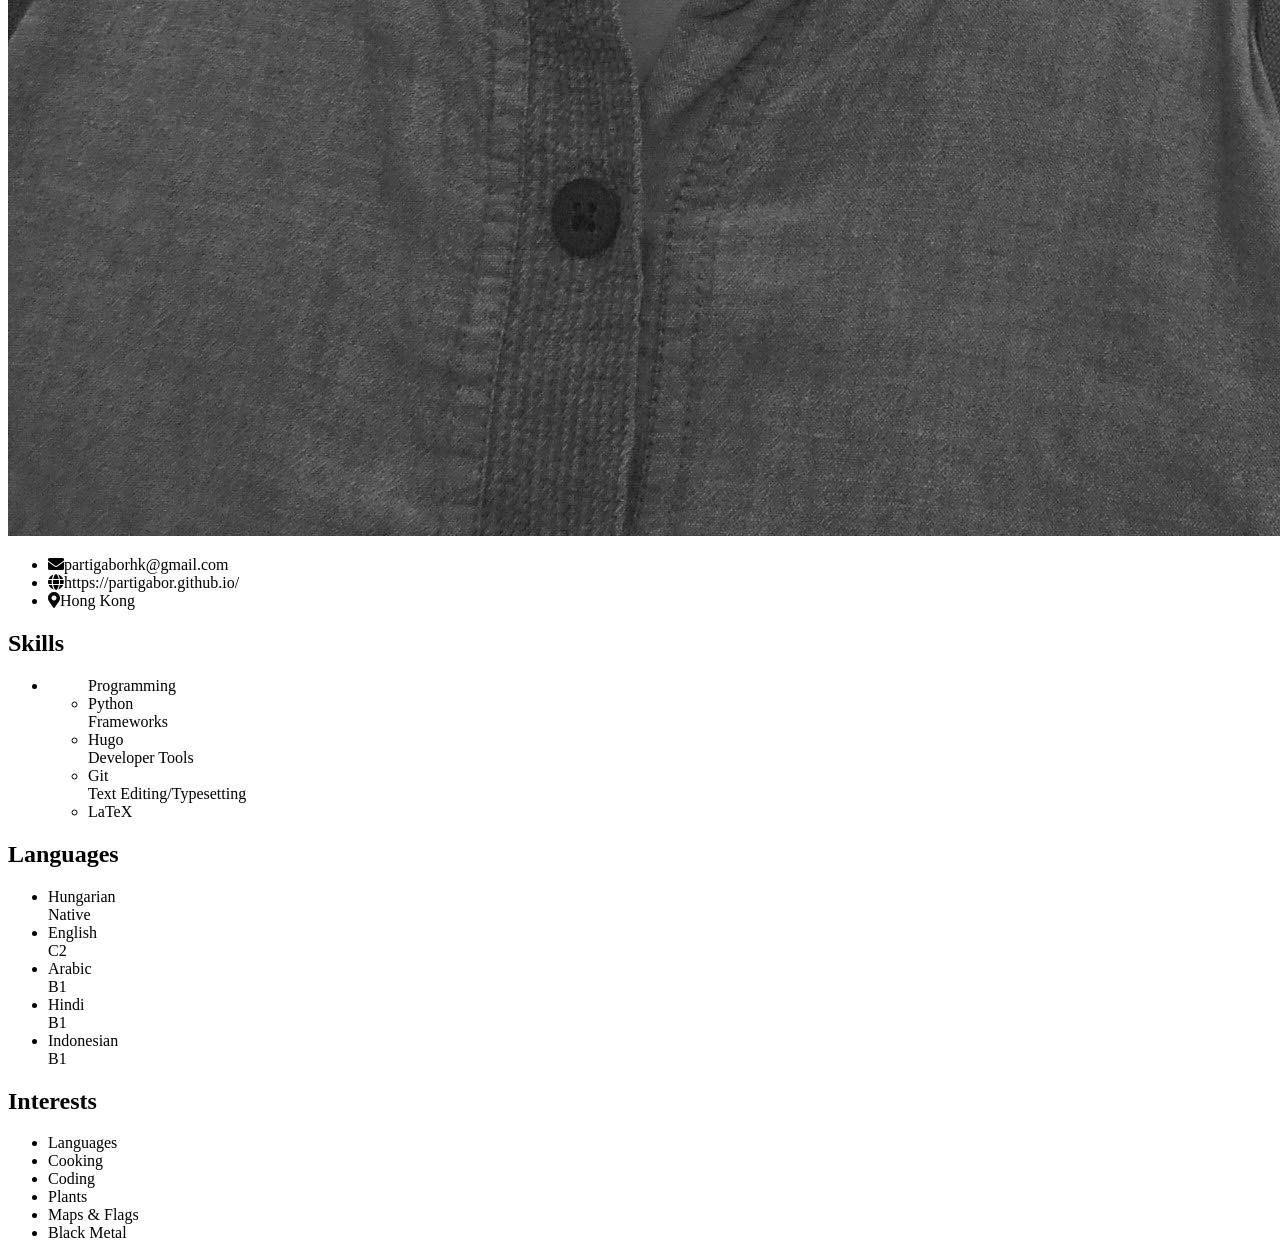
==== commit 6fedf96e: "init" ====
--- a/docs/index.html
+++ b/docs/index.html
@@ -125,7 +125,7 @@
         </li>
         
         <li class="contact__item">
-            <i class="fas fa-globe"></i><span>www.partigabor.github.io</span>
+            <i class="fas fa-globe"></i><span>https://partigabor.github.io/</span>
         </li>
         
         <li class="contact__item">
